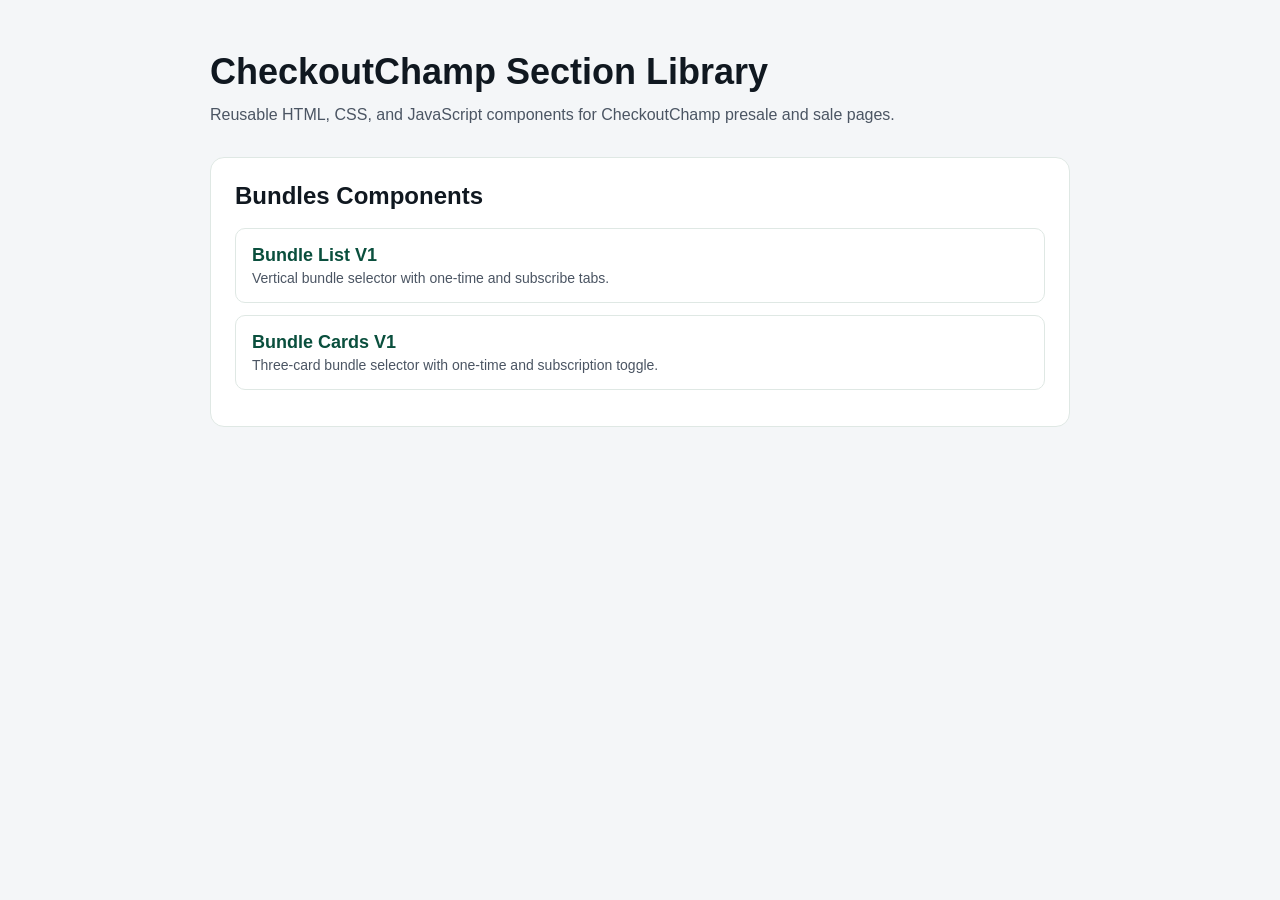
==== index.html @ cab37955 "Add reusable CheckoutChamp bundle components" ====
<!DOCTYPE html>
<html lang="en">
<head>
  <meta charset="UTF-8">
  <meta name="viewport" content="width=device-width, initial-scale=1.0">
  <title>CheckoutChamp Section Library</title>
  <link rel="stylesheet" href="./global/preview.css">
</head>
<body>
  <main class="library">
    <header class="library__header">
      <h1>CheckoutChamp Section Library</h1>
      <p>Reusable HTML, CSS, and JavaScript components for CheckoutChamp presale and sale pages.</p>
    </header>

    <section class="library-group">
      <h2>Bundles Components</h2>

      <a class="library-card" href="./components/bundles/list-v1/">
        <strong>Bundle List V1</strong>
        <span>Vertical bundle selector with one-time and subscribe tabs.</span>
      </a>

      <a class="library-card" href="./components/bundles/cards-v1/">
        <strong>Bundle Cards V1</strong>
        <span>Three-card bundle selector with one-time and subscription toggle.</span>
      </a>
    </section>
  </main>

  <script src="./global/preview.js"></script>
</body>
</html>
---- global/preview.css ----
* {
  box-sizing: border-box;
}

body {
  margin: 0;
  background: #f4f6f8;
  color: #101820;
  font-family: Arial, sans-serif;
}

.library {
  width: 100%;
  max-width: 900px;
  margin: 0 auto;
  padding: 50px 20px;
}

.library__header {
  margin-bottom: 30px;
}

.library h1 {
  font-size: 36px;
  line-height: 1.2;
  margin: 0 0 10px;
}

.library p {
  font-size: 16px;
  line-height: 1.5;
  color: #4b5563;
  margin: 0;
}

.library-group {
  background: #ffffff;
  border: 1px solid #dfe8e4;
  border-radius: 14px;
  padding: 24px;
}

.library-group h2 {
  font-size: 24px;
  margin: 0 0 18px;
}

.library-card {
  display: block;
  border: 1px solid #dfe8e4;
  border-radius: 10px;
  background: #ffffff;
  color: #0a4f3d;
  text-decoration: none;
  margin-bottom: 12px;
  padding: 16px;
}

.library-card:hover {
  background: #f3fefa;
}

.library-card strong {
  display: block;
  font-size: 18px;
  font-weight: 700;
}

.library-card span {
  display: block;
  color: #4b5563;
  font-size: 14px;
  font-weight: 400;
  margin-top: 4px;
}
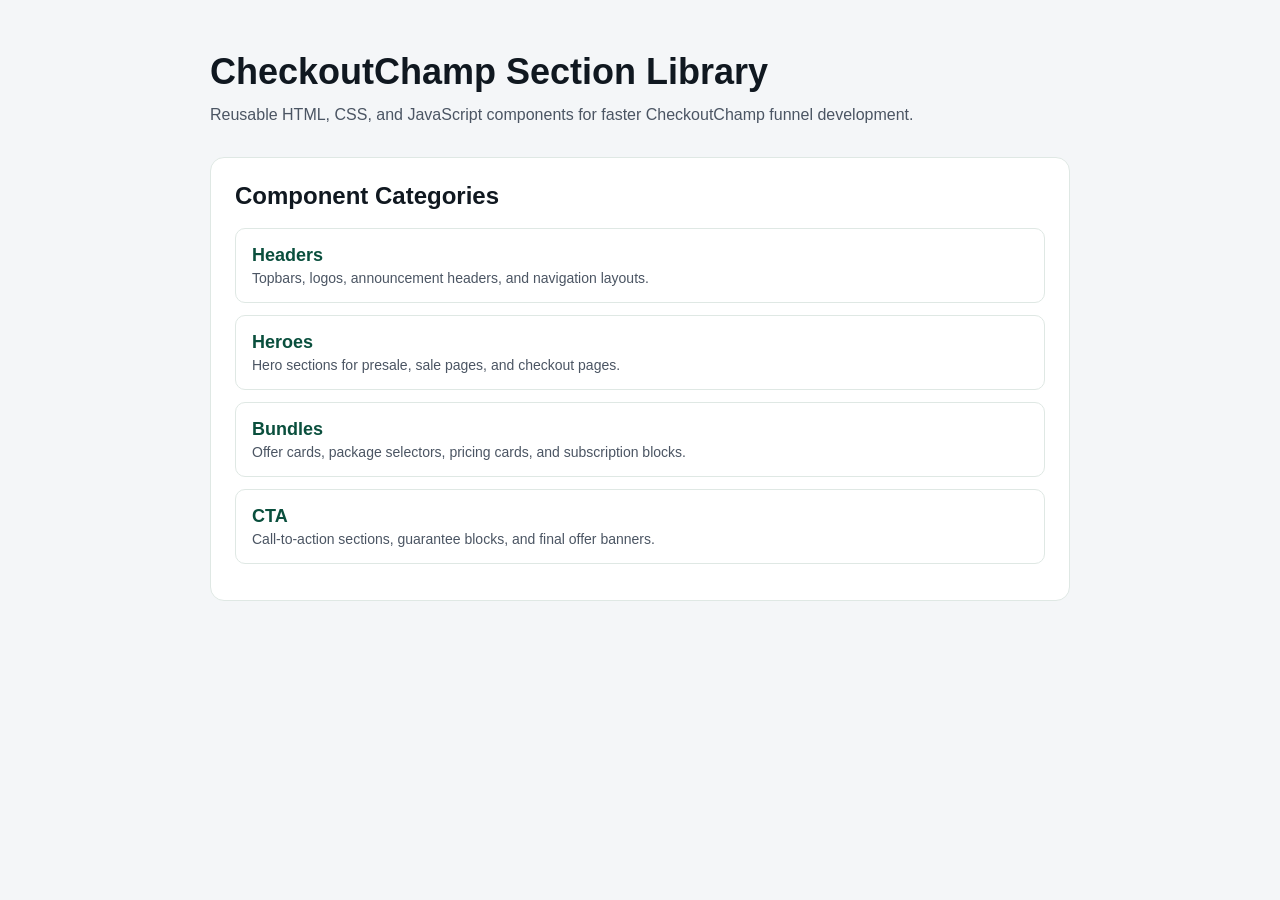
==== commit 328e0fb4: "Add component category pages and header v1" ====
--- a/index.html
+++ b/index.html
@@ -1,29 +1,41 @@
 <!DOCTYPE html>
 <html lang="en">
 <head>
-  <meta charset="UTF-8">
-  <meta name="viewport" content="width=device-width, initial-scale=1.0">
+  <meta charset="UTF-8" />
+  <meta name="viewport" content="width=device-width, initial-scale=1.0" />
+
   <title>CheckoutChamp Section Library</title>
-  <link rel="stylesheet" href="./global/preview.css">
+
+  <link rel="stylesheet" href="./global/preview.css" />
 </head>
 <body>
   <main class="library">
     <header class="library__header">
       <h1>CheckoutChamp Section Library</h1>
-      <p>Reusable HTML, CSS, and JavaScript components for CheckoutChamp presale and sale pages.</p>
+      <p>Reusable HTML, CSS, and JavaScript components for faster CheckoutChamp funnel development.</p>
     </header>
 
     <section class="library-group">
-      <h2>Bundles Components</h2>
+      <h2>Component Categories</h2>
 
-      <a class="library-card" href="./components/bundles/list-v1/">
-        <strong>Bundle List V1</strong>
-        <span>Vertical bundle selector with one-time and subscribe tabs.</span>
+      <a class="library-card" href="./components/headers/">
+        <strong>Headers</strong>
+        <span>Topbars, logos, announcement headers, and navigation layouts.</span>
       </a>
 
-      <a class="library-card" href="./components/bundles/cards-v1/">
-        <strong>Bundle Cards V1</strong>
-        <span>Three-card bundle selector with one-time and subscription toggle.</span>
+      <a class="library-card" href="./components/heroes/">
+        <strong>Heroes</strong>
+        <span>Hero sections for presale, sale pages, and checkout pages.</span>
+      </a>
+
+      <a class="library-card" href="./components/bundles/">
+        <strong>Bundles</strong>
+        <span>Offer cards, package selectors, pricing cards, and subscription blocks.</span>
+      </a>
+
+      <a class="library-card" href="./components/cta/">
+        <strong>CTA</strong>
+        <span>Call-to-action sections, guarantee blocks, and final offer banners.</span>
       </a>
     </section>
   </main>
--- a/global/preview.css
+++ b/global/preview.css
@@ -72,4 +72,142 @@
   font-size: 14px;
   font-weight: 400;
   margin-top: 4px;
+}
+
+
+---
+
+## Add this to bottom of `global/preview.css`
+
+```css
+.library-back {
+  display: inline-block;
+  color: #0a4f3d;
+  font-size: 14px;
+  font-weight: 700;
+  text-decoration: none;
+  margin-bottom: 16px;
+}
+
+.component-preview {
+  width: 100%;
+  background: #ffffff;
+  border: 1px solid #dfe8e4;
+  border-radius: 14px;
+  margin-top: 24px;
+  overflow: hidden;
+}
+
+.component-preview__head {
+  display: flex;
+  align-items: center;
+  justify-content: space-between;
+  gap: 16px;
+  border-bottom: 1px solid #dfe8e4;
+  padding: 18px 20px;
+}
+
+.component-preview__head h2 {
+  margin: 0;
+  color: #101820;
+  font-size: 24px;
+  font-weight: 700;
+  line-height: 120%;
+}
+
+.component-preview__open {
+  color: #0a4f3d;
+  font-size: 14px;
+  font-weight: 700;
+  text-decoration: none;
+}
+
+.component-preview__render {
+  width: 100%;
+  background: #f7f7f7;
+  padding: 24px;
+}
+
+.component-code-grid {
+  display: grid;
+  grid-template-columns: 1fr 1fr;
+  gap: 0;
+  border-top: 1px solid #dfe8e4;
+}
+
+.component-code-box {
+  min-width: 0;
+  border-right: 1px solid #dfe8e4;
+  background: #101820;
+}
+
+.component-code-box:last-child {
+  border-right: 0;
+}
+
+.component-code-box__top {
+  display: flex;
+  align-items: center;
+  justify-content: space-between;
+  gap: 16px;
+  background: #ffffff;
+  border-bottom: 1px solid #dfe8e4;
+  padding: 12px 14px;
+}
+
+.component-code-box__top h3 {
+  margin: 0;
+  color: #101820;
+  font-size: 15px;
+  font-weight: 700;
+}
+
+.copy-code-btn {
+  border: 0;
+  border-radius: 6px;
+  background: #0a4f3d;
+  color: #ffffff;
+  font-size: 13px;
+  font-weight: 700;
+  padding: 8px 10px;
+  cursor: pointer;
+}
+
+.component-code-box pre {
+  max-height: 420px;
+  overflow: auto;
+  margin: 0;
+  padding: 16px;
+}
+
+.component-code-box code {
+  color: #e8f5ef;
+  font-family: Consolas, Monaco, "Courier New", monospace;
+  font-size: 13px;
+  line-height: 1.5;
+  white-space: pre;
+}
+
+@media screen and (max-width: 767px) {
+  .component-preview__head {
+    align-items: flex-start;
+    flex-direction: column;
+  }
+
+  .component-preview__render {
+    padding: 16px;
+  }
+
+  .component-code-grid {
+    grid-template-columns: 1fr;
+  }
+
+  .component-code-box {
+    border-right: 0;
+    border-bottom: 1px solid #dfe8e4;
+  }
+
+  .component-code-box:last-child {
+    border-bottom: 0;
+  }
 }
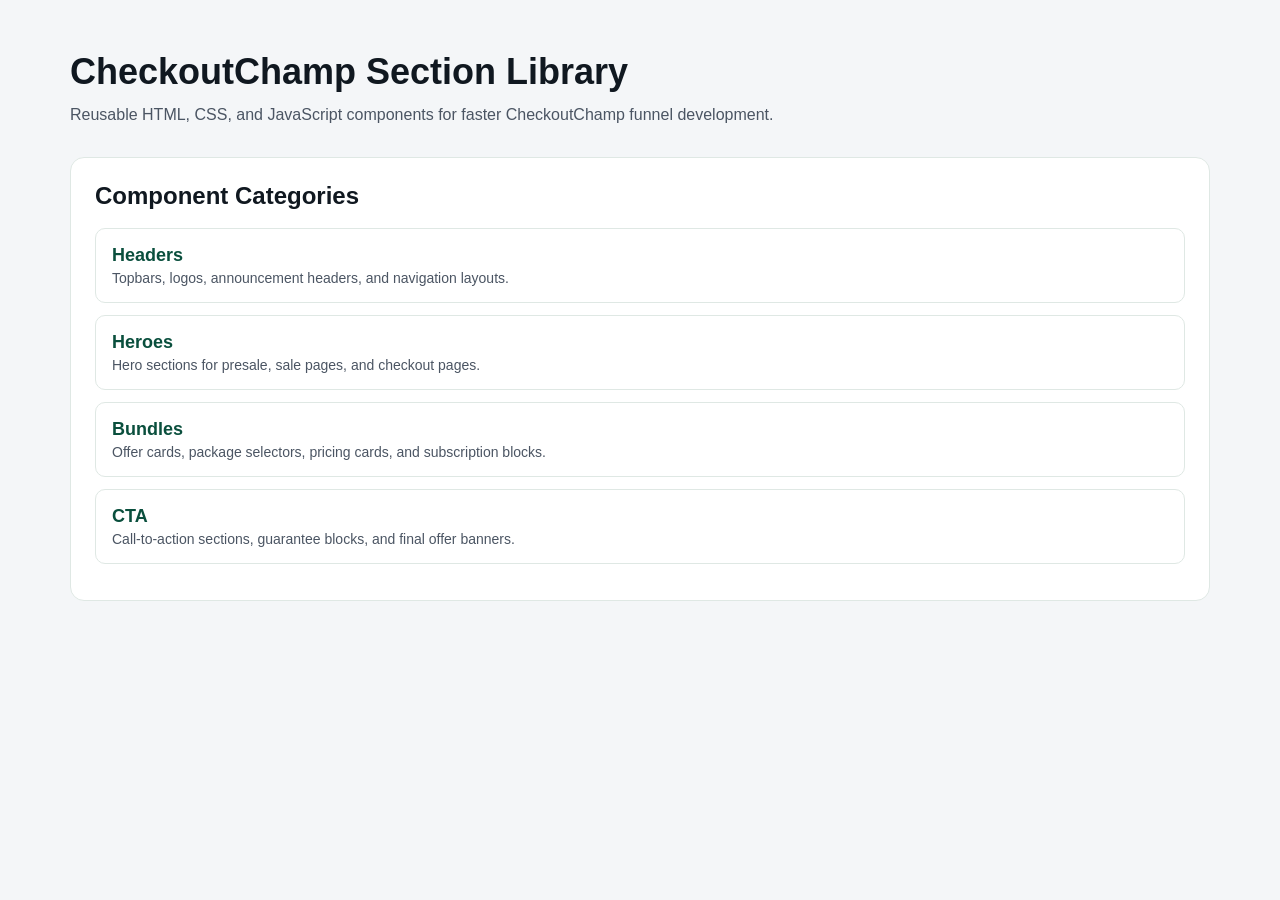
==== commit afbedb72: "Fix preview styling and code copy blocks" ====
--- a/index.html
+++ b/index.html
@@ -14,30 +14,29 @@
       <h1>CheckoutChamp Section Library</h1>
       <p>Reusable HTML, CSS, and JavaScript components for faster CheckoutChamp funnel development.</p>
     </header>
+<section class="library-group">
+  <h2>Component Categories</h2>
 
-    <section class="library-group">
-      <h2>Component Categories</h2>
+  <a class="library-card" href="./components/headers/">
+    <strong>Headers</strong>
+    <span>Topbars, logos, announcement headers, and navigation layouts.</span>
+  </a>
 
-      <a class="library-card" href="./components/headers/">
-        <strong>Headers</strong>
-        <span>Topbars, logos, announcement headers, and navigation layouts.</span>
-      </a>
+  <a class="library-card" href="./components/heroes/">
+    <strong>Heroes</strong>
+    <span>Hero sections for presale, sale pages, and checkout pages.</span>
+  </a>
 
-      <a class="library-card" href="./components/heroes/">
-        <strong>Heroes</strong>
-        <span>Hero sections for presale, sale pages, and checkout pages.</span>
-      </a>
+  <a class="library-card" href="./components/bundles/">
+    <strong>Bundles</strong>
+    <span>Offer cards, package selectors, pricing cards, and subscription blocks.</span>
+  </a>
 
-      <a class="library-card" href="./components/bundles/">
-        <strong>Bundles</strong>
-        <span>Offer cards, package selectors, pricing cards, and subscription blocks.</span>
-      </a>
-
-      <a class="library-card" href="./components/cta/">
-        <strong>CTA</strong>
-        <span>Call-to-action sections, guarantee blocks, and final offer banners.</span>
-      </a>
-    </section>
+  <a class="library-card" href="./components/cta/">
+    <strong>CTA</strong>
+    <span>Call-to-action sections, guarantee blocks, and final offer banners.</span>
+  </a>
+</section>
   </main>
 
   <script src="./global/preview.js"></script>
--- a/global/preview.css
+++ b/global/preview.css
@@ -11,7 +11,7 @@
 
 .library {
   width: 100%;
-  max-width: 900px;
+  max-width: 1180px;
   margin: 0 auto;
   padding: 50px 20px;
 }
@@ -74,12 +74,6 @@
   margin-top: 4px;
 }
 
-
----
-
-## Add this to bottom of `global/preview.css`
-
-```css
 .library-back {
   display: inline-block;
   color: #0a4f3d;
@@ -91,6 +85,7 @@
 
 .component-preview {
   width: 100%;
+  max-width: 100%;
   background: #ffffff;
   border: 1px solid #dfe8e4;
   border-radius: 14px;
@@ -125,7 +120,15 @@
 .component-preview__render {
   width: 100%;
   background: #f7f7f7;
-  padding: 24px;
+  padding: 28px;
+}
+
+.component-preview__iframe {
+  width: 100%;
+  min-height: 860px;
+  border: 1px solid #dfe8e4;
+  border-radius: 10px;
+  background: #ffffff;
 }
 
 .component-code-grid {
@@ -133,6 +136,10 @@
   grid-template-columns: 1fr 1fr;
   gap: 0;
   border-top: 1px solid #dfe8e4;
+}
+
+.component-code-grid.component-code-grid--three {
+  grid-template-columns: repeat(3, minmax(0, 1fr));
 }
 
 .component-code-box {
@@ -174,21 +181,35 @@
 }
 
 .component-code-box pre {
-  max-height: 420px;
+  max-height: 680px;
+  min-height: 520px;
   overflow: auto;
   margin: 0;
-  padding: 16px;
+  background: #101820;
+  padding: 18px;
 }
 
 .component-code-box code {
+  display: block;
   color: #e8f5ef;
+  background: #101820;
   font-family: Consolas, Monaco, "Courier New", monospace;
   font-size: 13px;
-  line-height: 1.5;
+  line-height: 1.55;
   white-space: pre;
 }
 
+@media screen and (max-width: 1023px) {
+  .component-code-grid.component-code-grid--three {
+    grid-template-columns: 1fr;
+  }
+}
+
 @media screen and (max-width: 767px) {
+  .library {
+    padding: 32px 14px;
+  }
+
   .component-preview__head {
     align-items: flex-start;
     flex-direction: column;
@@ -198,6 +219,10 @@
     padding: 16px;
   }
 
+  .component-preview__iframe {
+    min-height: 820px;
+  }
+
   .component-code-grid {
     grid-template-columns: 1fr;
   }
@@ -210,4 +235,9 @@
   .component-code-box:last-child {
     border-bottom: 0;
   }
+
+  .component-code-box pre {
+    min-height: 420px;
+    max-height: 560px;
+  }
 }
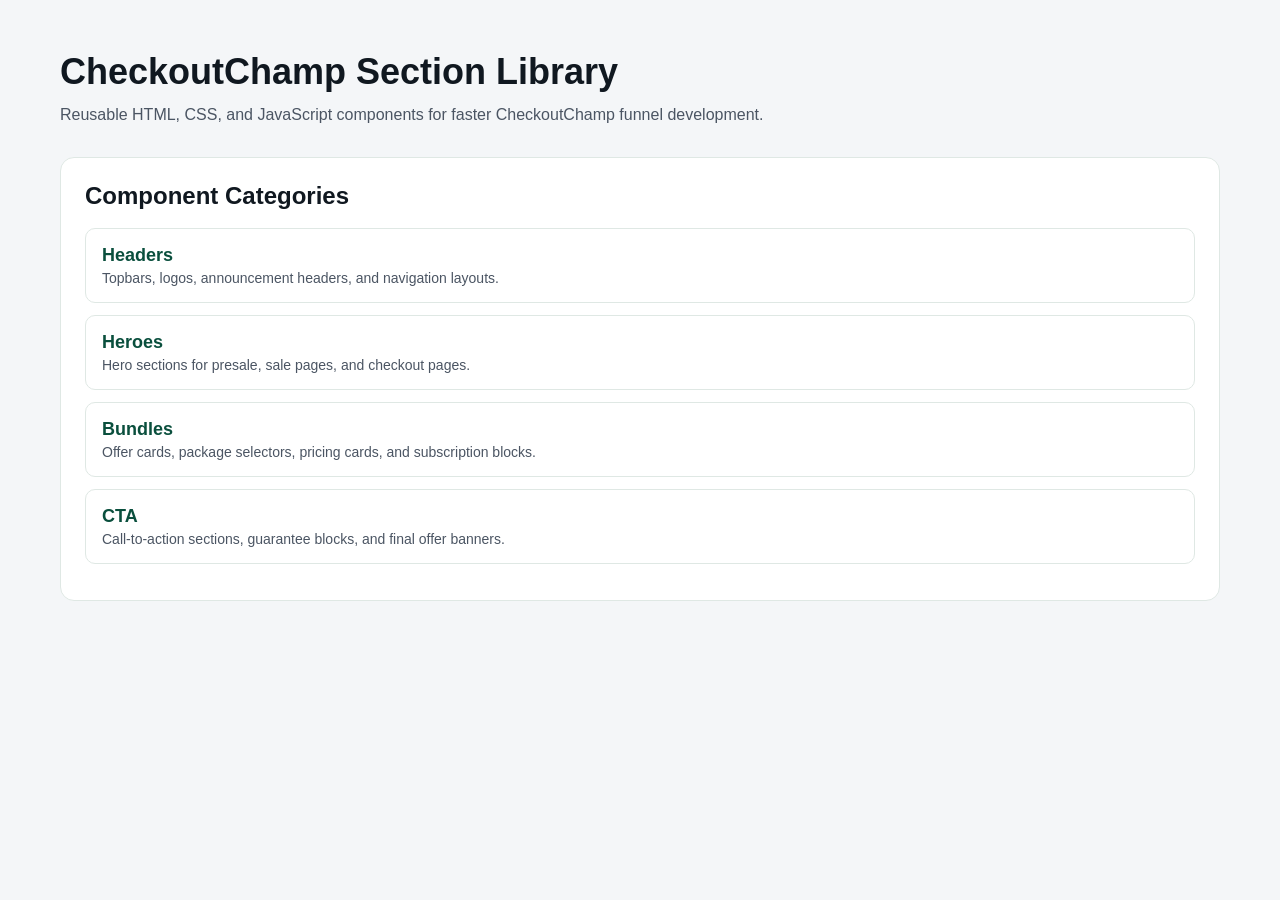
==== commit 1add5178: "Fix preview styling and code copy blocks" ====
--- a/index.html
+++ b/index.html
@@ -9,7 +9,7 @@
   <link rel="stylesheet" href="./global/preview.css" />
 </head>
 <body>
-  <main class="library">
+  <main class="library main-library">
     <header class="library__header">
       <h1>CheckoutChamp Section Library</h1>
       <p>Reusable HTML, CSS, and JavaScript components for faster CheckoutChamp funnel development.</p>
--- a/global/preview.css
+++ b/global/preview.css
@@ -9,13 +9,16 @@
   font-family: Arial, sans-serif;
 }
 
+
 .library {
   width: 100%;
-  max-width: 1180px;
+  max-width: 100%;
   margin: 0 auto;
   padding: 50px 20px;
 }
-
+.library.main-library{
+  max-width: 1200px;
+}
 .library__header {
   margin-bottom: 30px;
 }
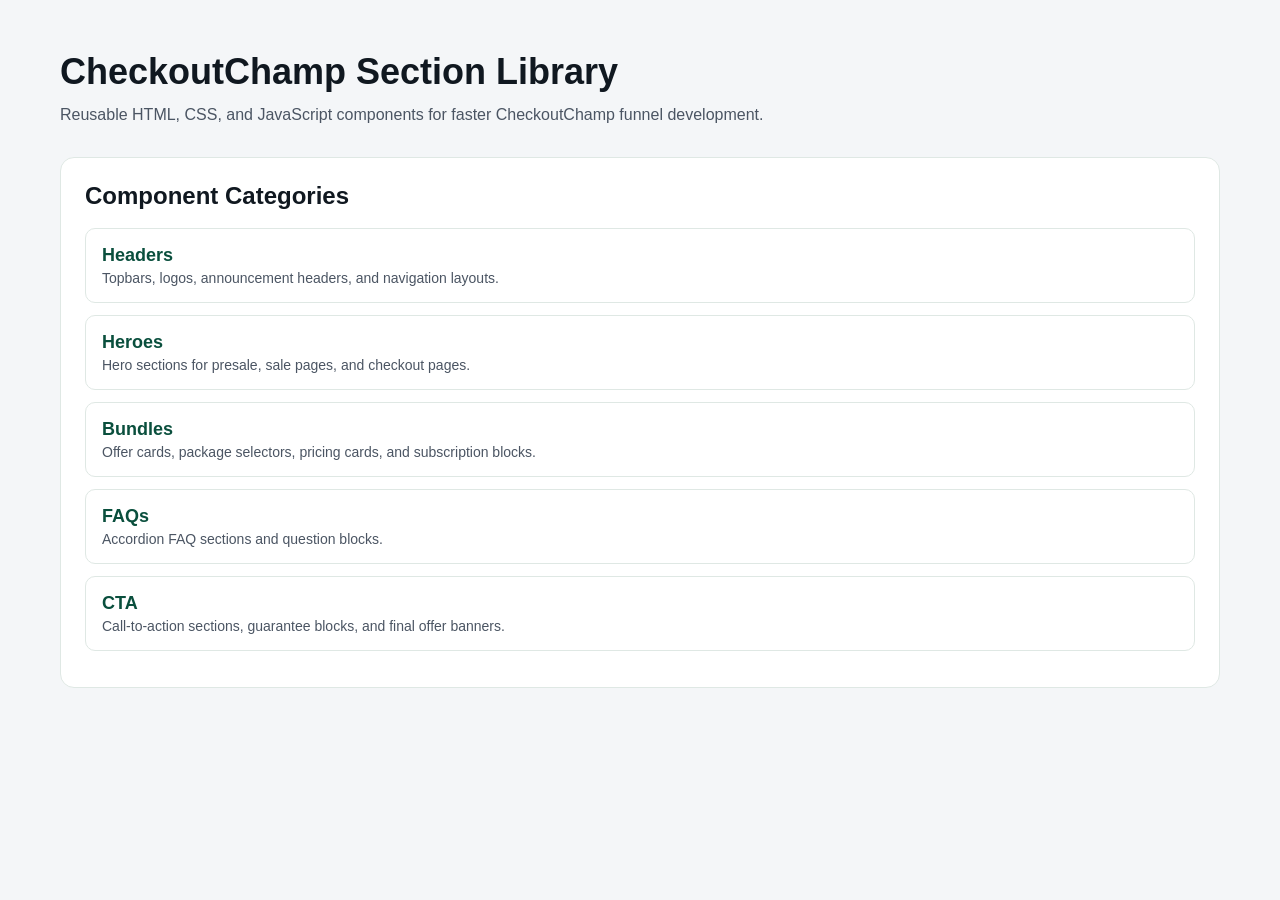
==== commit f4ac831c: "Add hero and FAQ components" ====
--- a/index.html
+++ b/index.html
@@ -31,7 +31,10 @@
     <strong>Bundles</strong>
     <span>Offer cards, package selectors, pricing cards, and subscription blocks.</span>
   </a>
-
+<a class="library-card" href="./components/faqs/">
+  <strong>FAQs</strong>
+  <span>Accordion FAQ sections and question blocks.</span>
+</a>
   <a class="library-card" href="./components/cta/">
     <strong>CTA</strong>
     <span>Call-to-action sections, guarantee blocks, and final offer banners.</span>
